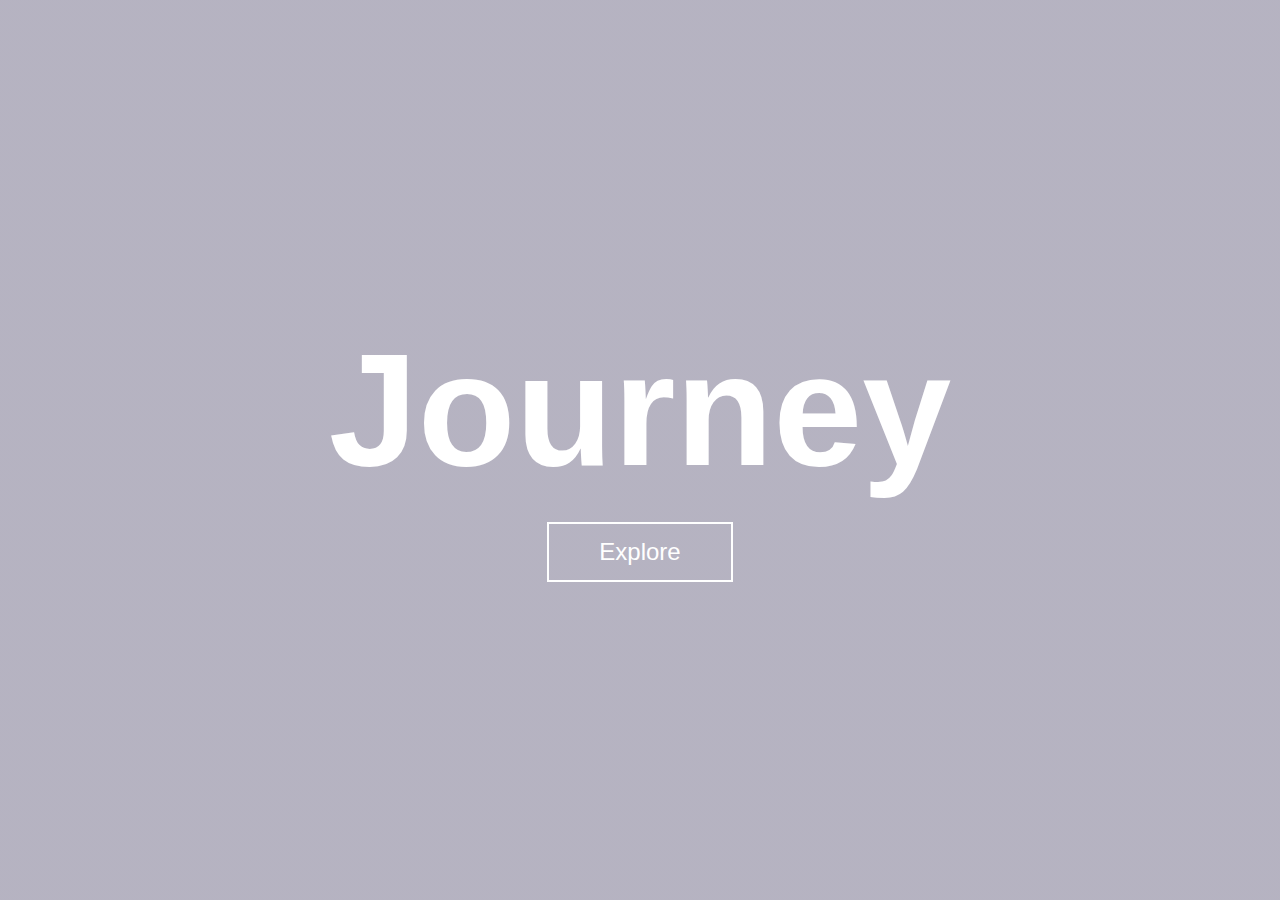
==== VideoBackground/index.html @ d44fe6c5 "css tricks" ====
<!DOCTYPE html>
<html lang="en">
<head>
    <meta charset="UTF-8">
    <meta name="viewport" content="width=device-width, initial-scale=1.0">
    <title>Background Video</title>
    <link rel="stylesheet" href="style.css">
</head>
<body>
    <section class="hero">
        <video autoplay loop muted plays-inline class="back-video">
            <source src="assets/video.mp4"/>
        </video>
        <section class="content">
            <h1>Journey</h1>
            <a href="">Explore</a>
        </section>
    </section>
</body>
</html>
---- VideoBackground/style.css ----
*{
    margin:0;
    padding:0;
    box-sizing: border-box;
    font-family: 'Poppins',sans-serif;
}
.hero{
    width:100%;
    height: 100vh;
    background-image: linear-gradient(rgba(12,3,51,0.3),rgba(12,3,51,0.3));
    position: relative;
    padding:0 5%;
    display: flex;
    justify-content: center;
    align-items:center;
}
.back-video{
    position: absolute;
    right: 0;
    bottom: 0;
    z-index: -1;
}
.content{
    text-align: center;
}
.content h1{
    font-size: 160px;
    color:#fff;
    font-weight: 600;
    transition: 0.1s;
}
.content h1:hover{
    -webkit-text-stroke: 2px white;
    color: transparent;
}
.content a {
    text-decoration: none;
    display:inline-block;
    color:#fff;
    font-size:24px;
    border: 2px solid white;
    padding: 14px 50px;
    margin-top: 20px;
    transition: 0.1s;
}
.content a:hover{
    background: #fff;
    color:black
}
@media (min-aspect-ratio:16/9){
    .back-video{
        width:100%;
        height:auto;
    }
}
@media (max-aspect-ratio:16/9){
    .back-video{
        width:auto;
        height:100%;
    }
}
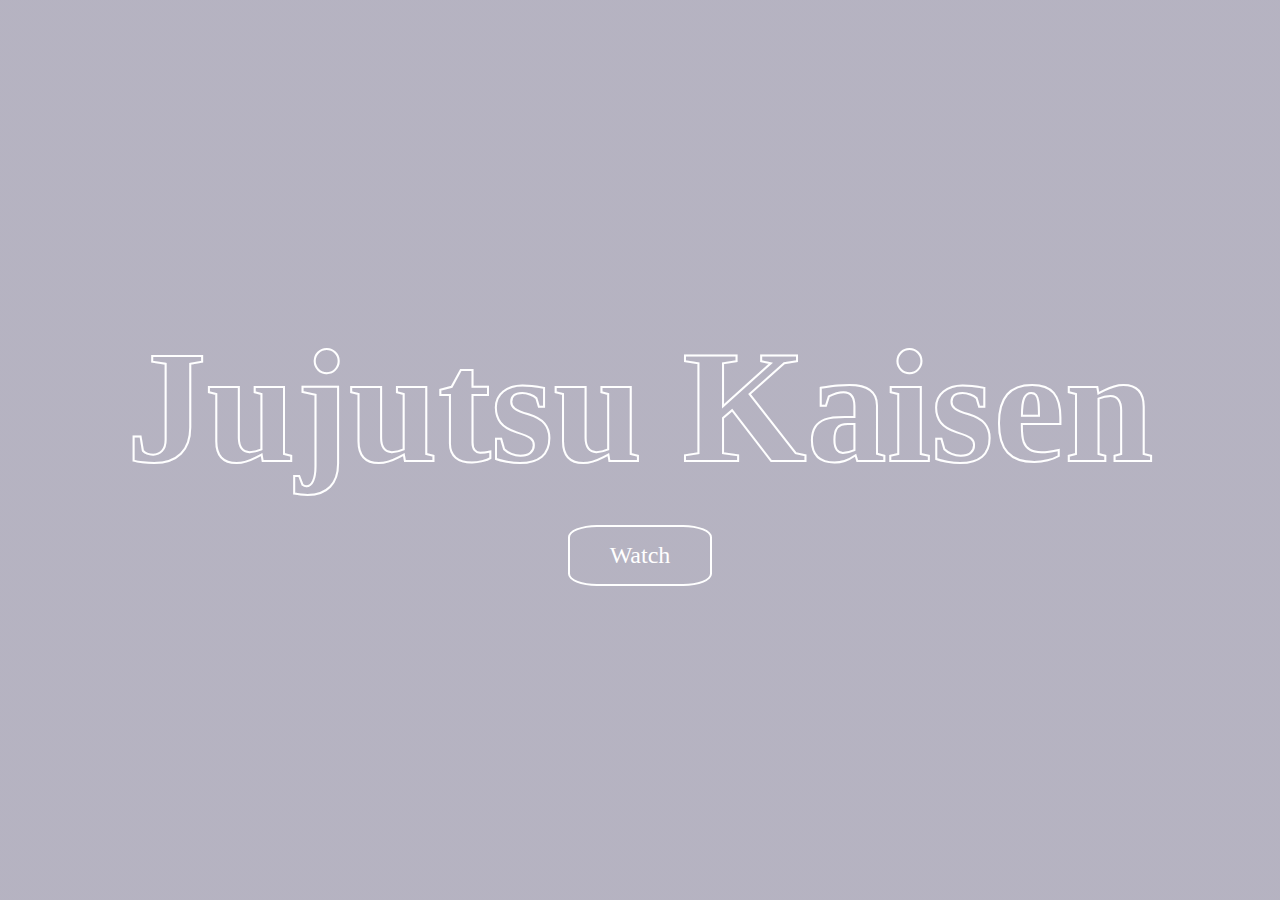
==== commit e14a7a1c: "second project done" ====
--- a/VideoBackground/index.html
+++ b/VideoBackground/index.html
@@ -3,18 +3,18 @@
 <head>
     <meta charset="UTF-8">
     <meta name="viewport" content="width=device-width, initial-scale=1.0">
-    <title>Background Video</title>
     <link rel="stylesheet" href="style.css">
+    <title>Jujutsu Kaisen</title>
 </head>
 <body>
     <section class="hero">
-        <video autoplay loop muted plays-inline class="back-video">
-            <source src="assets/video.mp4"/>
+        <video autoplay loop muted plays-inline class="bg-video">
+            <source src="video.mp4">
         </video>
         <section class="content">
-            <h1>Journey</h1>
-            <a href="">Explore</a>
+            <h1>Jujutsu Kaisen</h1>
+            <button>Watch</button>
         </section>
     </section>
 </body>
-</html>+</html>
--- a/VideoBackground/style.css
+++ b/VideoBackground/style.css
@@ -1,51 +1,54 @@
 *{
     margin:0;
-    padding:0;
+    padding: 0;
     box-sizing: border-box;
-    font-family: 'Poppins',sans-serif;
+    font-family: 'Jujutsu Kaisen';
 }
 .hero{
-    width:100%;
-    height: 100vh;
-    background-image: linear-gradient(rgba(12,3,51,0.3),rgba(12,3,51,0.3));
     position: relative;
-    padding:0 5%;
+    width: 100%;
+    padding: 0 5%;
     display: flex;
     justify-content: center;
-    align-items:center;
+    align-items: center;
+    height:100vh;
+    background-image: linear-gradient(rgba(12,3,51,0.3),rgba(12,3,51,0.3));
 }
-.back-video{
+.bg-video{
     position: absolute;
     right: 0;
     bottom: 0;
-    z-index: -1;
+    z-index:-1;
 }
 .content{
     text-align: center;
 }
 .content h1{
+    -webkit-text-stroke: 2px white;
     font-size: 160px;
-    color:#fff;
+    color: transparent;
     font-weight: 600;
-    transition: 0.1s;
+    transition: 0.1;
 }
 .content h1:hover{
-    -webkit-text-stroke: 2px white;
-    color: transparent;
+    color: white;
 }
-.content a {
+.content button{
+    border-radius: 20%;
+    background: transparent;
     text-decoration: none;
-    display:inline-block;
-    color:#fff;
-    font-size:24px;
+    display: inline-block;
+    color: white;
+    font-size: 24px;
     border: 2px solid white;
-    padding: 14px 50px;
-    margin-top: 20px;
+    padding: 15px 40px;
+    margin-top: 25px;
     transition: 0.1s;
+    cursor:pointer;
 }
-.content a:hover{
-    background: #fff;
-    color:black
+.content button:hover{
+    background: white;
+    color:red;
 }
 @media (min-aspect-ratio:16/9){
     .back-video{
